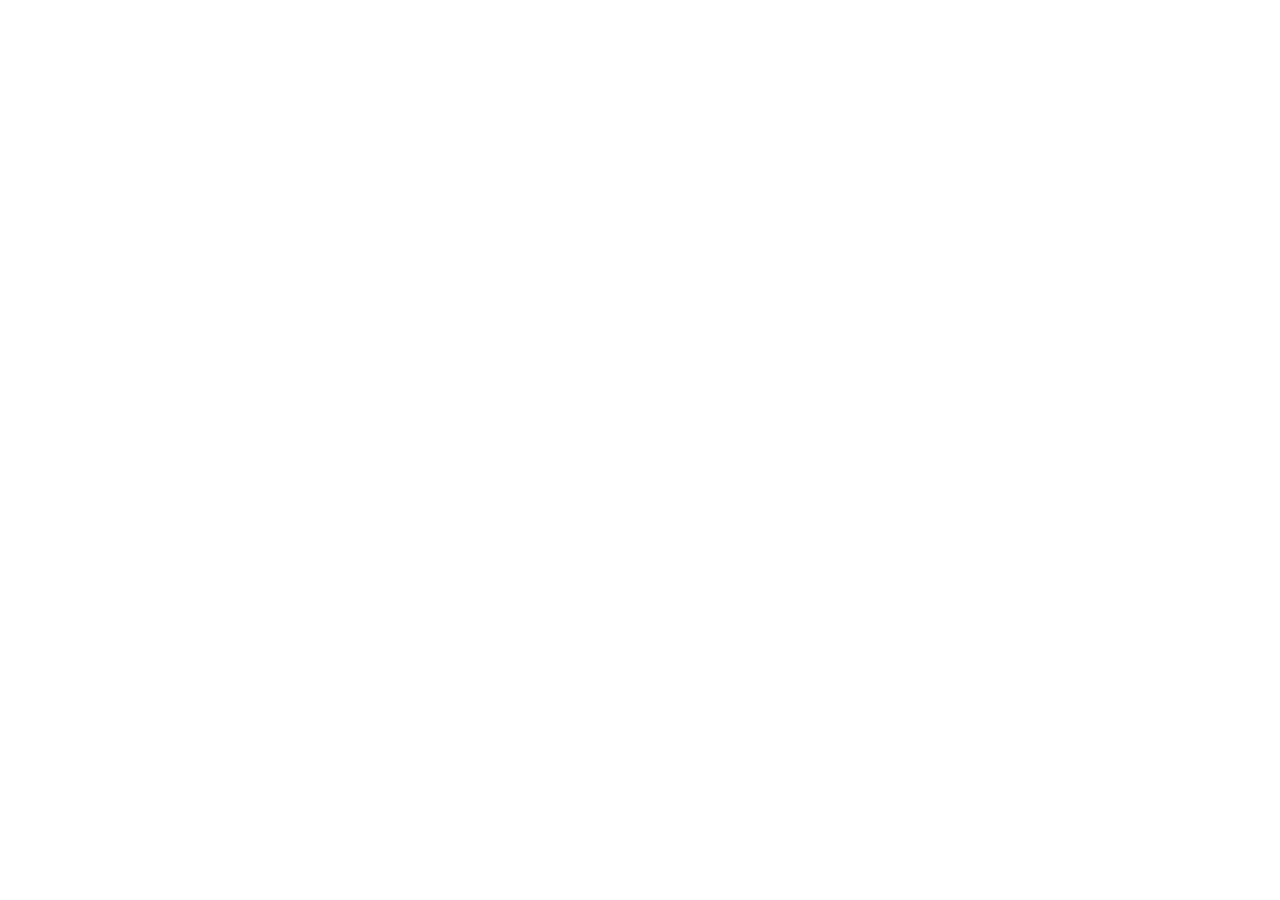
==== cbc6a30e76a0a396/index.html @ 0e651fef "anteprima" ====
<!doctype html>
<html lang="it">
  <head>
    <meta http-equiv="Content-Security-Policy" content="default-src 'self'; script-src 'self'; style-src 'self' 'unsafe-inline'; img-src 'self' data:; media-src 'self' blob:; connect-src 'self'; font-src 'self'; worker-src 'self'; object-src 'none'; base-uri 'self'; form-action 'none'; frame-src 'none'" />
    <meta charset="utf-8" />
    <meta name="viewport" content="width=device-width, initial-scale=1, viewport-fit=cover" />
    <meta name="robots" content="noindex,nofollow" />
    <meta name="referrer" content="no-referrer" />
    <meta name="theme-color" content="#b3001b" />
    <meta name="apple-mobile-web-app-capable" content="yes" />
    <meta name="mobile-web-app-capable" content="yes" />
    <meta name="apple-mobile-web-app-status-bar-style" content="black-translucent" />
    <meta name="apple-mobile-web-app-title" content="Posta Elfi" />
    <link rel="apple-touch-icon" href="/anteprima-xv72/cbc6a30e76a0a396/icone/apple-touch-icon.png" />
    <link rel="icon" href="/anteprima-xv72/cbc6a30e76a0a396/icone/icon-192.png" />
    <title>La Posta degli Elfi</title>
    <script type="module" crossorigin src="/anteprima-xv72/cbc6a30e76a0a396/assets/index-v1-ioBr39PL.js"></script>
    <link rel="stylesheet" crossorigin href="/anteprima-xv72/cbc6a30e76a0a396/assets/index-v1-B5ua1gSc.css">
  </head>
  <body>
    <div id="app"></div>
  </body>
</html>
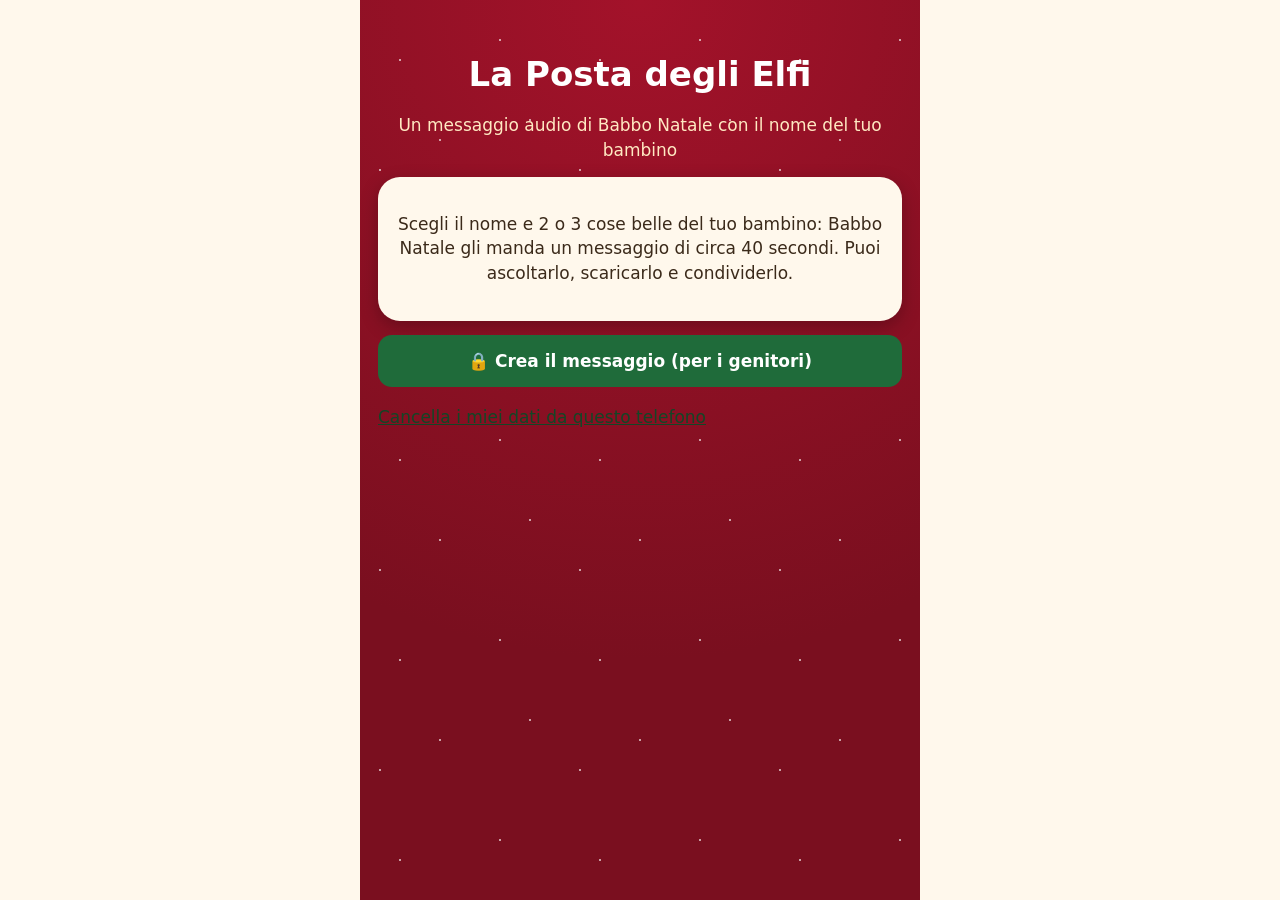
==== commit 6e188d62: "dominio personalizzato" ====
--- a/cbc6a30e76a0a396/index.html
+++ b/cbc6a30e76a0a396/index.html
@@ -1,7 +1,7 @@
 <!doctype html>
 <html lang="it">
   <head>
-    <meta http-equiv="Content-Security-Policy" content="default-src 'self'; script-src 'self'; style-src 'self' 'unsafe-inline'; img-src 'self' data:; media-src 'self' blob:; connect-src 'self'; font-src 'self'; worker-src 'self'; object-src 'none'; base-uri 'self'; form-action 'none'; frame-src 'none'" />
+    <meta http-equiv="Content-Security-Policy" content="default-src 'self'; script-src 'self'; style-src 'self' 'unsafe-inline'; img-src 'self' data: blob:; media-src 'self' blob:; connect-src 'self'; font-src 'self'; worker-src 'self'; object-src 'none'; base-uri 'self'; form-action 'none'; frame-src 'none'" />
     <meta charset="utf-8" />
     <meta name="viewport" content="width=device-width, initial-scale=1, viewport-fit=cover" />
     <meta name="robots" content="noindex,nofollow" />
@@ -11,11 +11,11 @@
     <meta name="mobile-web-app-capable" content="yes" />
     <meta name="apple-mobile-web-app-status-bar-style" content="black-translucent" />
     <meta name="apple-mobile-web-app-title" content="Posta Elfi" />
-    <link rel="apple-touch-icon" href="/anteprima-xv72/cbc6a30e76a0a396/icone/apple-touch-icon.png" />
-    <link rel="icon" href="/anteprima-xv72/cbc6a30e76a0a396/icone/icon-192.png" />
+    <link rel="apple-touch-icon" href="/cbc6a30e76a0a396/icone/apple-touch-icon.png" />
+    <link rel="icon" href="/cbc6a30e76a0a396/icone/icon-192.png" />
     <title>La Posta degli Elfi</title>
-    <script type="module" crossorigin src="/anteprima-xv72/cbc6a30e76a0a396/assets/index-v1-ioBr39PL.js"></script>
-    <link rel="stylesheet" crossorigin href="/anteprima-xv72/cbc6a30e76a0a396/assets/index-v1-B5ua1gSc.css">
+    <script type="module" crossorigin src="/cbc6a30e76a0a396/assets/index-v1-DxuIgGwW.js"></script>
+    <link rel="stylesheet" crossorigin href="/cbc6a30e76a0a396/assets/index-v1-DwNGKtNr.css">
   </head>
   <body>
     <div id="app"></div>
--- a/cbc6a30e76a0a396/assets/index-v1-DwNGKtNr.css
+++ b/cbc6a30e76a0a396/assets/index-v1-DwNGKtNr.css
@@ -0,0 +1 @@
+:root{--rosso:#b3001b;--rosso-scuro:#7a0f1f;--verde:#1f6b3a;--verde-scuro:#134626;--oro:#e9b949;--crema:#fff8ec;--marrone:#3b2a1a;--grigio:#6b5d50;--lightningcss-light:initial;--lightningcss-dark: ;color-scheme:light}*{box-sizing:border-box;-webkit-tap-highlight-color:transparent}html,body{min-height:100%;color:var(--marrone);background:var(--crema);margin:0;font-family:-apple-system,Segoe UI,system-ui,Roboto,sans-serif;font-size:17px;line-height:1.45}body{padding:env(safe-area-inset-top,0px) env(safe-area-inset-right,0px) env(safe-area-inset-bottom,0px) env(safe-area-inset-left,0px)}#app{max-width:560px;margin:0 auto}.schermata{flex-direction:column;gap:14px;min-height:100vh;padding:20px 18px 40px;display:flex}h1{color:var(--rosso-scuro);margin:8px 0 0;font-size:1.6rem}h2{color:var(--verde-scuro);margin:6px 0;font-size:1.1rem}button{font:inherit;cursor:pointer;border:0;border-radius:14px;min-height:48px;padding:14px 16px}button:disabled{opacity:.45;cursor:not-allowed}button:focus-visible,input:focus-visible{outline:3px solid var(--oro);outline-offset:2px}.primario{background:var(--verde);color:#fff;font-weight:600}.secondario.evidenziato{outline:3px solid #ffd54a;font-weight:700}.secondario{color:var(--marrone);background:#efe3cf}.pericolo{background:var(--rosso);color:#fff;font-weight:600}.link{color:var(--verde-scuro);text-align:left;background:0 0;min-height:0;padding:4px 0;text-decoration:underline}input[type=text],input[type=search]{font:inherit;background:#fff;border:2px solid #d8c7aa;border-radius:12px;width:100%;padding:12px 14px;font-size:1.1rem}.riga{flex-wrap:wrap;align-items:center;gap:10px;display:flex}.riga input{flex:1}.nota{color:var(--grigio);margin:0;font-size:.88rem}.avviso{color:var(--rosso);margin:0;font-weight:600}.avviso:empty{display:none}.avviso-caldo{background:#fff1c9;border-radius:14px;margin:0;padding:12px 14px}.bozza{color:var(--rosso-scuro);text-transform:uppercase;letter-spacing:.03em;background:#fde2e4;border-radius:8px;margin:0;padding:6px 10px;font-size:.8rem;font-weight:700}.avviso-ia{border-left:4px solid var(--verde);background:#eef5ee;border-radius:8px;padding:10px 12px;font-size:.9rem}.riassunto{margin:0;padding-left:20px}.caselle{border:0;flex-direction:column;gap:12px;margin:0;padding:0;display:flex}.caselle legend{margin-bottom:6px;font-weight:700}.casella{background:#fff;border-radius:12px;align-items:flex-start;gap:10px;padding:10px 12px;display:flex}.casella input{width:26px;height:26px;accent-color:var(--verde);flex:none;margin-top:2px}.casella small{color:var(--grigio);margin-top:4px;display:block}.chips,.scelte-riga{flex-wrap:wrap;gap:8px;display:flex}.chip{background:#fff;border:2px solid #e2d3b8;border-radius:999px;min-height:44px;padding:10px 12px}.chip.attivo{background:var(--verde);border-color:var(--verde);color:#fff}.risultati{flex-wrap:wrap;gap:8px;margin:0;padding:0;list-style:none;display:flex}.nome-scelto{margin:0;font-weight:700}.profili{flex-direction:column;gap:10px;margin:0;padding:0;list-style:none;display:flex}.profilo{background:#fff;border-radius:14px;padding:12px}.tabella{border-collapse:collapse;background:#fff;font-size:.85rem}.tabella th,.tabella td{text-align:left;vertical-align:top;border:1px solid #e2d3b8;padding:6px}.domanda{margin:0;font-size:1.3rem;font-weight:700}.conferma-cancella{background:#fde2e4;border-radius:14px;padding:12px}.pressione-lunga{background:var(--rosso-scuro);color:#fff;-webkit-user-select:none;user-select:none;touch-action:none;font-weight:600;position:relative;overflow:hidden}.pressione-lunga .pl-barra{background:var(--oro);opacity:.55;width:0;transition-property:width;transition-timing-function:linear;position:absolute;inset:0}.pressione-lunga.in-corso .pl-barra{width:100%}.pressione-lunga .pl-testo{position:relative}.home{background:radial-gradient(circle at 50% 0%, #a3122a, var(--rosso-scuro) 70%);color:var(--crema);text-align:center;position:relative;overflow:hidden}.home .titolo{color:#fff;margin-top:30px;font-size:2rem}.sottotitolo{color:#ffe9c2;margin:0}.card{background:var(--crema);color:var(--marrone);border-radius:22px;padding:18px;box-shadow:0 6px 18px #00000040}.grande{margin:0 0 8px;font-size:1.4rem;font-weight:700}.bambini{flex-direction:column;gap:14px;margin:0;padding:0;list-style:none;display:flex}.genitore-link{color:#fff;background:#ffffff26;align-self:center;margin-top:auto}.neve{pointer-events:none;opacity:.6;background-image:radial-gradient(3px 3px at 20% 30%,#fff 50%,#0000 51%),radial-gradient(2px 2px at 70% 20%,#fff 50%,#0000 51%),radial-gradient(3px 3px at 40% 70%,#fff 50%,#0000 51%),radial-gradient(2px 2px at 85% 60%,#fff 50%,#0000 51%),radial-gradient(2px 2px at 10% 85%,#fff 50%,#0000 51%);background-size:200px 200px;animation:12s linear infinite neve;position:absolute;inset:0}.schermata>:not(.neve){position:relative}@keyframes neve{0%{background-position:0 0}to{background-position:0 200px}}@media (prefers-reduced-motion:reduce){.neve{animation:none}}.icona-ia{color:#0b3d2e;background:#fffffff2;border-radius:999px;align-items:center;gap:6px;margin:4px 0 12px;padding:4px 10px 4px 4px;font-size:.8rem;font-weight:700;display:inline-flex;box-shadow:0 2px 6px #00000040}.icona-ia-cerchio{color:#fff;background:#0b6b3a;border-radius:50%;place-items:center;width:32px;height:32px;font-size:.85rem;display:inline-grid;position:relative}.icona-ia-cerchio .cappello{border-bottom:13px solid #c8102e;border-left:9px solid #0000;border-right:9px solid #0000;width:0;height:0;position:absolute;top:-9px;left:50%;transform:translate(-50%)rotate(12deg)}.frase-elfo{color:#3b2a00;background:#fff8e1;border-radius:12px;padding:10px 12px;font-size:.95rem;line-height:1.35}.lucina{top:calc(env(safe-area-inset-top,0px) + 12px);left:calc(env(safe-area-inset-left,0px) + 12px);z-index:1000;box-sizing:border-box;background:#fff;border-radius:16px;width:64px;height:64px;padding:4px;position:fixed}.lucina.grande{aspect-ratio:96/72;width:30%;min-width:136px;height:auto;margin:0 auto;position:static}.schermata>.lucina:not(.grande):not(.in-linea){position:fixed}.schermata>.lucina.grande{top:calc(env(safe-area-inset-top,0px) + 8px);z-index:1000;position:sticky}@media (orientation:landscape) and (height<=500px){.schermata>.lucina.grande{aspect-ratio:96/72;width:auto;min-width:0;height:100px}}.lucina svg{width:100%;height:100%;overflow:visible}.lucina .base{fill:#1e7f4f;stroke:#2b2b2b;stroke-width:2px}.lucina .lampadina{stroke:#2b2b2b;stroke-width:2px}.lucina .stella{stroke:#2b2b2b;stroke-width:1.5px}.lucina .onda{fill:none;stroke:#2b2b2b;stroke-width:3px;stroke-linecap:round}.lucina.spenta .lampadina{fill:#9aa0a6}.lucina.spenta .alone{fill:none}.lucina.spenta .stella{fill:none;stroke:#fff}.lucina.spenta .onde{display:none}.lucina.accesa .lampadina{fill:#ffc83d}.lucina.accesa .alone{fill:#ffe9a8}.lucina.accesa .stella{fill:#fff}.lucina.accesa svg{transform-origin:33%;animation:1.2s ease-in-out infinite pulsa-lucina}.lucina.accesa .onda{animation:1.2s ease-in-out infinite onde-lucina}.lucina.accesa .onda-2{animation-delay:.2s}.lucina.accesa .onda-3{animation-delay:.4s}@keyframes pulsa-lucina{0%,to{transform:scale(1)}50%{transform:scale(1.08)}}@keyframes onde-lucina{0%,to{stroke-opacity:1}50%{stroke-opacity:.45}}@media (prefers-reduced-motion:reduce){.lucina.accesa svg,.lucina.accesa .onda{animation:none}}.solo-lettori{clip:rect(0 0 0 0);white-space:nowrap;width:1px;height:1px;position:absolute;overflow:hidden}.lucina.in-linea{display:inline-block;position:static}.riga-ia{flex-wrap:wrap;align-items:center;gap:12px;display:flex}.play-grande{color:#fff;background:#b3001b;border:4px solid #fff;border-radius:50%;width:140px;height:140px;margin:24px auto;font-size:3.5rem;display:block;box-shadow:0 6px 18px #0000004d}.messaggio,.chiamata,.racconto{text-align:center;padding-top:calc(env(safe-area-inset-top,0px) + 88px)}.elfo{width:160px;margin:8px auto}.elfo svg{width:100%;height:auto}.elfo figcaption{font-size:1.2rem;font-weight:700}.scena{font-size:1.4rem}.sottotitolo-racconto{color:#fff;background:#0000008c;border-radius:12px;min-height:3.2em;padding:10px 12px;font-size:1.05rem}.chiamante{margin:8px 0;font-size:1.5rem;font-weight:700}.controlli-chiamata{flex-direction:column;align-items:center;gap:12px;display:flex}.rispondi,.rifiuta{color:#fff;border:none;border-radius:50%;width:112px;height:112px;font-size:1.1rem;font-weight:700}.rispondi{background:#1e9e4a}.rifiuta{background:#c8102e;font-size:2rem}.ritardi{flex-wrap:wrap;justify-content:center}.azioni-bambino{flex-wrap:wrap}.log-debug{text-align:left;color:#9f9;background:#111;max-height:30vh;padding:6px;font-size:.7rem;overflow:auto}@media (orientation:landscape) and (height<=500px){.chiamata{padding-top:calc(env(safe-area-inset-top,0px) + 8px);min-height:0;padding-bottom:8px}.chiamata .area-chiamata{grid-template-columns:1fr auto;grid-template-areas:"nome pulsanti""lucina pulsanti""nota pulsanti""aiuto aiuto";align-items:center;gap:4px 16px;display:grid}.chiamata .chiamante{grid-area:nome;margin:0;font-size:1.2rem}.chiamata .area-chiamata>.lucina{grid-area:lucina;justify-self:center}.chiamata .area-chiamata>.nota{grid-area:nota;margin:0}.chiamata .controlli-chiamata{flex-direction:row;grid-area:pulsanti}.chiamata .area-chiamata>[data-testid=squillo-muto]{grid-area:aiuto}.chiamata .rispondi,.chiamata .rifiuta{width:88px;height:88px}}[hidden]{display:none!important}.lucina.toccabile{cursor:pointer}.fumetto-lucina{left:50%;bottom:calc(env(safe-area-inset-bottom,0px) + 16px);z-index:900;color:#1a1a1a;text-align:center;background:#fffbe6;border-radius:1rem;max-width:min(90vw,28rem);margin:0;padding:.75rem 1rem;font-size:1.05rem;line-height:1.35;position:fixed;transform:translate(-50%);box-shadow:0 4px 16px #00000040}.salta-racconto{margin:1rem auto 0;font-size:.95rem;display:block}.marca-segnaposto{color:#b00020;border:2px dashed #b00020;border-radius:.5rem;padding:.5rem .75rem;font-weight:700}.cornice-foto{aspect-ratio:4/5;background:repeating-linear-gradient(45deg,#b3001b 0 10px,#fff 10px 20px);border-radius:14px;width:min(72vw,260px);margin:.5rem auto 1rem;padding:10px;position:relative;box-shadow:0 4px 14px #0000002e}.cornice-foto img{object-fit:cover;border:3px solid #f4f1e8;border-radius:8px;width:100%;height:100%;display:block}.cornice-foto:after{content:"★";text-align:center;color:#f2c94c;background:#1e6b3a;border-radius:50%;width:30px;height:30px;font-size:18px;line-height:30px;position:absolute;top:-14px;left:50%;transform:translate(-50%)}
